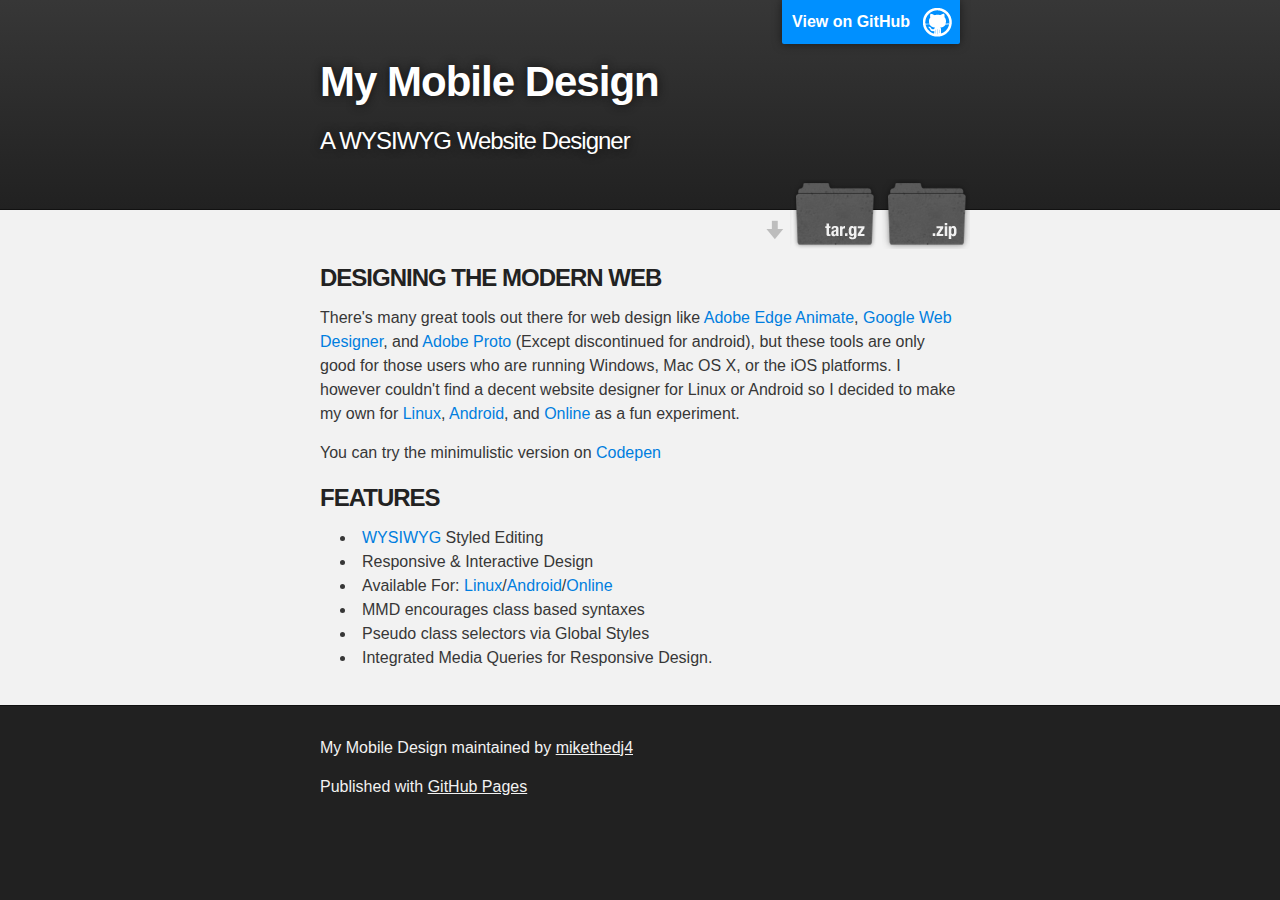
==== index.html @ 8efc7cfe "Create gh-pages branch via GitHub" ====
<!DOCTYPE html>
<html>

  <head>
    <meta charset='utf-8' />
    <meta http-equiv="X-UA-Compatible" content="chrome=1" />
    <meta name="description" content="My Mobile Design : A WYSIWYG Website Designer" />

    <link rel="stylesheet" type="text/css" media="screen" href="stylesheets/stylesheet.css">

    <title>My Mobile Design</title>
  </head>

  <body>

    <!-- HEADER -->
    <div id="header_wrap" class="outer">
        <header class="inner">
          <a id="forkme_banner" href="https://github.com/mikethedj4/mmd">View on GitHub</a>

          <h1 id="project_title">My Mobile Design</h1>
          <h2 id="project_tagline">A WYSIWYG Website Designer</h2>

            <section id="downloads">
              <a class="zip_download_link" href="https://github.com/mikethedj4/mmd/zipball/master">Download this project as a .zip file</a>
              <a class="tar_download_link" href="https://github.com/mikethedj4/mmd/tarball/master">Download this project as a tar.gz file</a>
            </section>
        </header>
    </div>

    <!-- MAIN CONTENT -->
    <div id="main_content_wrap" class="outer">
      <section id="main_content" class="inner">
        <h3>
<a name="designing-the-modern-web" class="anchor" href="#designing-the-modern-web"><span class="octicon octicon-link"></span></a>DESIGNING THE MODERN WEB</h3>

<p>There's many great tools out there for web design like <a href="http://html.adobe.com/edge/animate/">Adobe Edge Animate</a>, <a href="https://www.google.com/webdesigner/">Google Web Designer</a>, and <a href="http://www.freenew.net/android/adobe-proto/10004112.htm">Adobe Proto</a> (Except discontinued for android), but these tools are only good for those users who are running Windows, Mac OS X, or the iOS platforms. I however couldn't find a decent website designer for Linux or Android so I decided to make my own for <a href="http://sourceforge.net/projects/mmd/files/mmd-linux.tar.gz/download">Linux</a>, <a href="https://play.google.com/store/apps/details?id=com.michael.mmdesign">Android</a>, and <a href="http://mmd.sourceforge.net/app/">Online</a> as a fun experiment.</p>

<p>You can try the minimulistic version on <a href="http://codepen.io/mikethedj4/pen/gCsih">Codepen</a></p>

<h3>
<a name="features" class="anchor" href="#features"><span class="octicon octicon-link"></span></a>FEATURES</h3>

<ul>
<li>
<a href="http://en.wikipedia.org/wiki/Wysiwyg">WYSIWYG</a> Styled Editing</li>
<li>Responsive &amp; Interactive Design</li>
<li>Available For: <a href="http://sourceforge.net/projects/mmd/files/mmd-linux.tar.gz/download">Linux</a>/<a href="https://play.google.com/store/apps/details?id=com.michael.mmdesign">Android</a>/<a href="http://mmd.sourceforge.net/app/">Online</a>
</li>
<li>MMD encourages class based syntaxes</li>
<li>Pseudo class selectors via Global Styles</li>
<li>Integrated Media Queries for Responsive Design.</li>
</ul>
      </section>
    </div>

    <!-- FOOTER  -->
    <div id="footer_wrap" class="outer">
      <footer class="inner">
        <p class="copyright">My Mobile Design maintained by <a href="https://github.com/mikethedj4">mikethedj4</a></p>
        <p>Published with <a href="http://pages.github.com">GitHub Pages</a></p>
      </footer>
    </div>

    

  </body>
</html>
---- stylesheets/stylesheet.css ----
/*******************************************************************************
Slate Theme for GitHub Pages
by Jason Costello, @jsncostello
*******************************************************************************/

@import url(pygment_trac.css);

/*******************************************************************************
MeyerWeb Reset
*******************************************************************************/

html, body, div, span, applet, object, iframe,
h1, h2, h3, h4, h5, h6, p, blockquote, pre,
a, abbr, acronym, address, big, cite, code,
del, dfn, em, img, ins, kbd, q, s, samp,
small, strike, strong, sub, sup, tt, var,
b, u, i, center,
dl, dt, dd, ol, ul, li,
fieldset, form, label, legend,
table, caption, tbody, tfoot, thead, tr, th, td,
article, aside, canvas, details, embed,
figure, figcaption, footer, header, hgroup,
menu, nav, output, ruby, section, summary,
time, mark, audio, video {
  margin: 0;
  padding: 0;
  border: 0;
  font: inherit;
  vertical-align: baseline;
}

/* HTML5 display-role reset for older browsers */
article, aside, details, figcaption, figure,
footer, header, hgroup, menu, nav, section {
  display: block;
}

ol, ul {
  list-style: none;
}

table {
  border-collapse: collapse;
  border-spacing: 0;
}

/*******************************************************************************
Theme Styles
*******************************************************************************/

body {
  box-sizing: border-box;
  color:#373737;
  background: #212121;
  font-size: 16px;
  font-family: 'Myriad Pro', Calibri, Helvetica, Arial, sans-serif;
  line-height: 1.5;
  -webkit-font-smoothing: antialiased;
}

h1, h2, h3, h4, h5, h6 {
  margin: 10px 0;
  font-weight: 700;
  color:#222222;
  font-family: 'Lucida Grande', 'Calibri', Helvetica, Arial, sans-serif;
  letter-spacing: -1px;
}

h1 {
  font-size: 36px;
  font-weight: 700;
}

h2 {
  padding-bottom: 10px;
  font-size: 32px;
  background: url('../images/bg_hr.png') repeat-x bottom;
}

h3 {
  font-size: 24px;
}

h4 {
  font-size: 21px;
}

h5 {
  font-size: 18px;
}

h6 {
  font-size: 16px;
}

p {
  margin: 10px 0 15px 0;
}

footer p {
  color: #f2f2f2;
}

a {
  text-decoration: none;
  color: #007edf;
  text-shadow: none;

  transition: color 0.5s ease;
  transition: text-shadow 0.5s ease;
  -webkit-transition: color 0.5s ease;
  -webkit-transition: text-shadow 0.5s ease;
  -moz-transition: color 0.5s ease;
  -moz-transition: text-shadow 0.5s ease;
  -o-transition: color 0.5s ease;
  -o-transition: text-shadow 0.5s ease;
  -ms-transition: color 0.5s ease;
  -ms-transition: text-shadow 0.5s ease;
}

a:hover, a:focus {text-decoration: underline;}

footer a {
  color: #F2F2F2;
  text-decoration: underline;
}

em {
  font-style: italic;
}

strong {
  font-weight: bold;
}

img {
  position: relative;
  margin: 0 auto;
  max-width: 739px;
  padding: 5px;
  margin: 10px 0 10px 0;
  border: 1px solid #ebebeb;

  box-shadow: 0 0 5px #ebebeb;
  -webkit-box-shadow: 0 0 5px #ebebeb;
  -moz-box-shadow: 0 0 5px #ebebeb;
  -o-box-shadow: 0 0 5px #ebebeb;
  -ms-box-shadow: 0 0 5px #ebebeb;
}

p img {
  display: inline;
  margin: 0;
  padding: 0;
  vertical-align: middle;
  text-align: center;
  border: none;
}

pre, code {
  width: 100%;
  color: #222;
  background-color: #fff;

  font-family: Monaco, "Bitstream Vera Sans Mono", "Lucida Console", Terminal, monospace;
  font-size: 14px;

  border-radius: 2px;
  -moz-border-radius: 2px;
  -webkit-border-radius: 2px;
}

pre {
  width: 100%;
  padding: 10px;
  box-shadow: 0 0 10px rgba(0,0,0,.1);
  overflow: auto;
}

code {
  padding: 3px;
  margin: 0 3px;
  box-shadow: 0 0 10px rgba(0,0,0,.1);
}

pre code {
  display: block;
  box-shadow: none;
}

blockquote {
  color: #666;
  margin-bottom: 20px;
  padding: 0 0 0 20px;
  border-left: 3px solid #bbb;
}


ul, ol, dl {
  margin-bottom: 15px
}

ul {
  list-style: inside;
  padding-left: 20px;
}

ol {
  list-style: decimal inside;
  padding-left: 20px;
}

dl dt {
  font-weight: bold;
}

dl dd {
  padding-left: 20px;
  font-style: italic;
}

dl p {
  padding-left: 20px;
  font-style: italic;
}

hr {
  height: 1px;
  margin-bottom: 5px;
  border: none;
  background: url('../images/bg_hr.png') repeat-x center;
}

table {
  border: 1px solid #373737;
  margin-bottom: 20px;
  text-align: left;
 }

th {
  font-family: 'Lucida Grande', 'Helvetica Neue', Helvetica, Arial, sans-serif;
  padding: 10px;
  background: #373737;
  color: #fff;
 }

td {
  padding: 10px;
  border: 1px solid #373737;
 }

form {
  background: #f2f2f2;
  padding: 20px;
}

/*******************************************************************************
Full-Width Styles
*******************************************************************************/

.outer {
  width: 100%;
}

.inner {
  position: relative;
  max-width: 640px;
  padding: 20px 10px;
  margin: 0 auto;
}

#forkme_banner {
  display: block;
  position: absolute;
  top:0;
  right: 10px;
  z-index: 10;
  padding: 10px 50px 10px 10px;
  color: #fff;
  background: url('../images/blacktocat.png') #0090ff no-repeat 95% 50%;
  font-weight: 700;
  box-shadow: 0 0 10px rgba(0,0,0,.5);
  border-bottom-left-radius: 2px;
  border-bottom-right-radius: 2px;
}

#header_wrap {
  background: #212121;
  background: -moz-linear-gradient(top, #373737, #212121);
  background: -webkit-linear-gradient(top, #373737, #212121);
  background: -ms-linear-gradient(top, #373737, #212121);
  background: -o-linear-gradient(top, #373737, #212121);
  background: linear-gradient(top, #373737, #212121);
}

#header_wrap .inner {
  padding: 50px 10px 30px 10px;
}

#project_title {
  margin: 0;
  color: #fff;
  font-size: 42px;
  font-weight: 700;
  text-shadow: #111 0px 0px 10px;
}

#project_tagline {
  color: #fff;
  font-size: 24px;
  font-weight: 300;
  background: none;
  text-shadow: #111 0px 0px 10px;
}

#downloads {
  position: absolute;
  width: 210px;
  z-index: 10;
  bottom: -40px;
  right: 0;
  height: 70px;
  background: url('../images/icon_download.png') no-repeat 0% 90%;
}

.zip_download_link {
  display: block;
  float: right;
  width: 90px;
  height:70px;
  text-indent: -5000px;
  overflow: hidden;
  background: url(../images/sprite_download.png) no-repeat bottom left;
}

.tar_download_link {
  display: block;
  float: right;
  width: 90px;
  height:70px;
  text-indent: -5000px;
  overflow: hidden;
  background: url(../images/sprite_download.png) no-repeat bottom right;
  margin-left: 10px;
}

.zip_download_link:hover {
  background: url(../images/sprite_download.png) no-repeat top left;
}

.tar_download_link:hover {
  background: url(../images/sprite_download.png) no-repeat top right;
}

#main_content_wrap {
  background: #f2f2f2;
  border-top: 1px solid #111;
  border-bottom: 1px solid #111;
}

#main_content {
  padding-top: 40px;
}

#footer_wrap {
  background: #212121;
}



/*******************************************************************************
Small Device Styles
*******************************************************************************/

@media screen and (max-width: 480px) {
  body {
    font-size:14px;
  }

  #downloads {
    display: none;
  }

  .inner {
    min-width: 320px;
    max-width: 480px;
  }

  #project_title {
  font-size: 32px;
  }

  h1 {
    font-size: 28px;
  }

  h2 {
    font-size: 24px;
  }

  h3 {
    font-size: 21px;
  }

  h4 {
    font-size: 18px;
  }

  h5 {
    font-size: 14px;
  }

  h6 {
    font-size: 12px;
  }

  code, pre {
    min-width: 320px;
    max-width: 480px;
    font-size: 11px;
  }

}
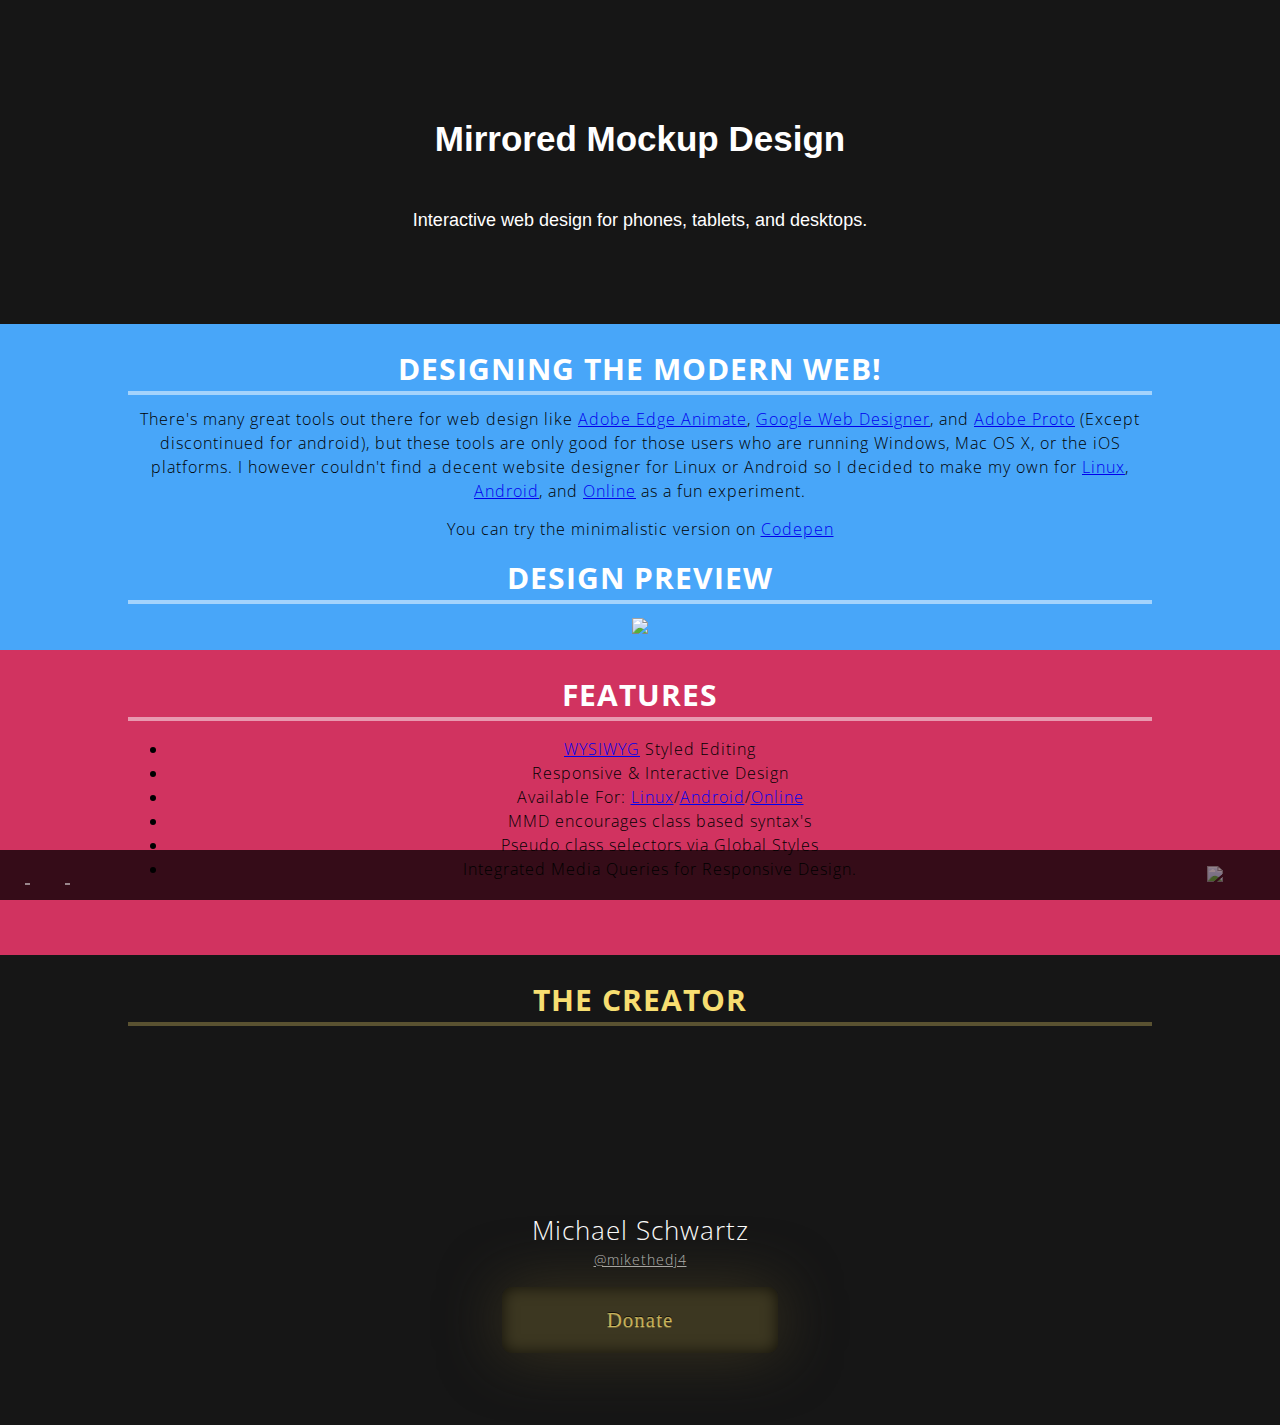
==== commit b1f97d3f: "Update index.html" ====
--- a/index.html
+++ b/index.html
@@ -1,68 +1,90 @@
 <!DOCTYPE html>
 <html>
-
-  <head>
-    <meta charset='utf-8' />
-    <meta http-equiv="X-UA-Compatible" content="chrome=1" />
-    <meta name="description" content="My Mobile Design : A WYSIWYG Website Designer" />
-
-    <link rel="stylesheet" type="text/css" media="screen" href="stylesheets/stylesheet.css">
-
-    <title>My Mobile Design</title>
-  </head>
-
-  <body>
-
-    <!-- HEADER -->
-    <div id="header_wrap" class="outer">
-        <header class="inner">
-          <a id="forkme_banner" href="https://github.com/mikethedj4/mmd">View on GitHub</a>
-
-          <h1 id="project_title">My Mobile Design</h1>
-          <h2 id="project_tagline">A WYSIWYG Website Designer</h2>
-
-            <section id="downloads">
-              <a class="zip_download_link" href="https://github.com/mikethedj4/mmd/zipball/master">Download this project as a .zip file</a>
-              <a class="tar_download_link" href="https://github.com/mikethedj4/mmd/tarball/master">Download this project as a tar.gz file</a>
-            </section>
-        </header>
+<head>
+<title>MMD: Mirrored Mockup Design</title>
+<meta charset='utf-8'>
+<meta name="Description" content="Easily design websites on the go. No coding necessary!">
+<meta name="Keywords" content="mobile, app, website, site, design, portable, mirrored, mirroring, mock-up, mockup, designer">
+<meta name="viewport" content="initial-scale=1.0">
+<meta http-equiv="X-UA-Compatible" content="IE=9" />
+<link rel="icon" type="image/vnd.microsoft.icon" href="favicon.ico">
+<link rel="SHORTCUT ICON" href="favicon.ico">
+<link rel="stylesheet" href="css/normalize.css">
+<link rel="stylesheet" href="css/style.css">
+<link href="http://fonts.googleapis.com/css?family=Open+Sans:400,600&subset=latin" rel="stylesheet" type="text/css">
+<link rel="stylesheet" href="css/lightbox.css" media="screen" />
+<script src="js/modernizr.custom.js"></script>
+<script src="js/jquery-1.10.2.min.js"></script>
+<script src="js/lightbox-2.6.min.js"></script>
+</head>
+<body>
+  <header class="heading-name">
+    <h1>Mirrored Mockup Design</h1>
+    Interactive web design for phones, tablets, and desktops.
+  </header>
+  
+  <div class="design-for">    
+    <h1>designing the modern web!</h1>
+    
+    There's many great tools out there for web design like <a href="http://html.adobe.com/edge/animate/" target="_blank">Adobe Edge Animate</a>, <a href="https://www.google.com/webdesigner/" target="_blank">Google Web Designer</a>, and <a href="http://www.freenew.net/android/adobe-proto/10004112.htm" target="_blank">Adobe Proto</a> (Except discontinued for android), but these tools are only good for those users who are running Windows, Mac OS X, or the iOS platforms. I however couldn't find a decent website designer for Linux or Android so I decided to make my own for <a href="http://sourceforge.net/projects/mmd/files/mmd-linux.tar.gz/download" target="_blank">Linux</a>, <a href="https://play.google.com/store/apps/details?id=com.michael.mmdesign" target="_blank">Android</a>, and <a href="app/">Online</a> as a fun experiment.
+    
+    <p>You can try the minimalistic version on <a href="http://codepen.io/mikethedj4/pen/gCsih" target="_blank">Codepen</a></p>
+    
+    <h1>Design Preview</h1>
+    <a href="app/"><img src="img/mmd.png"></a>
+  </div>
+  
+  <div class="features">
+    <h1>Features</h1>
+    
+    <ul>
+      <li><a href="http://en.wikipedia.org/wiki/Wysiwyg" target="_blank">WYSIWYG</a> Styled Editing</li>
+      <li>Responsive & Interactive Design</li>
+      <li>Available For: <a href="http://sourceforge.net/projects/mmd/files/mmd-linux.tar.gz/download" target="_blank">Linux</a>/<a href="https://play.google.com/store/apps/details?id=com.michael.mmdesign" target="_blank">Android</a>/<a href="app/">Online</a></li>
+      <li>MMD encourages class based syntax's</li>
+      <li>Pseudo class selectors via Global Styles</li>
+      <li>Integrated Media Queries for Responsive Design.</li>
+    </ul>
+    
+    <br /><br />
+  </div>
+  
+  <div class="team">
+    <h1>the creator</h1>
+    
+    <div class="michael">
+      <div class="name">Michael Schwartz</div>
+      <a href="http://twitter.com/mikethedj4">@mikethedj4</a>
     </div>
-
-    <!-- MAIN CONTENT -->
-    <div id="main_content_wrap" class="outer">
-      <section id="main_content" class="inner">
-        <h3>
-<a name="designing-the-modern-web" class="anchor" href="#designing-the-modern-web"><span class="octicon octicon-link"></span></a>DESIGNING THE MODERN WEB</h3>
-
-<p>There's many great tools out there for web design like <a href="http://html.adobe.com/edge/animate/">Adobe Edge Animate</a>, <a href="https://www.google.com/webdesigner/">Google Web Designer</a>, and <a href="http://www.freenew.net/android/adobe-proto/10004112.htm">Adobe Proto</a> (Except discontinued for android), but these tools are only good for those users who are running Windows, Mac OS X, or the iOS platforms. I however couldn't find a decent website designer for Linux or Android so I decided to make my own for <a href="http://sourceforge.net/projects/mmd/files/mmd-linux.tar.gz/download">Linux</a>, <a href="https://play.google.com/store/apps/details?id=com.michael.mmdesign">Android</a>, and <a href="http://mmd.sourceforge.net/app/">Online</a> as a fun experiment.</p>
-
-<p>You can try the minimulistic version on <a href="http://codepen.io/mikethedj4/pen/gCsih">Codepen</a></p>
-
-<h3>
-<a name="features" class="anchor" href="#features"><span class="octicon octicon-link"></span></a>FEATURES</h3>
-
-<ul>
-<li>
-<a href="http://en.wikipedia.org/wiki/Wysiwyg">WYSIWYG</a> Styled Editing</li>
-<li>Responsive &amp; Interactive Design</li>
-<li>Available For: <a href="http://sourceforge.net/projects/mmd/files/mmd-linux.tar.gz/download">Linux</a>/<a href="https://play.google.com/store/apps/details?id=com.michael.mmdesign">Android</a>/<a href="http://mmd.sourceforge.net/app/">Online</a>
-</li>
-<li>MMD encourages class based syntaxes</li>
-<li>Pseudo class selectors via Global Styles</li>
-<li>Integrated Media Queries for Responsive Design.</li>
-</ul>
-      </section>
+    
+    <br />
+    <p>
+      <a class="donate" href="https://www.paypal.com/cgi-bin/webscr?cmd=_s-xclick&hosted_button_id=BSYGA2RB5ZJCC" target="_blank">Donate</a>
+    </p>
+  </div>
+  
+  <div class="connect">
+    <div class="left">
+      <a href="https://www.facebook.com/pages/Mirrored-Mockup-Design/1428613460707260" class="entypo-facebook" title="Facebook" target="_blank">&nbsp;</a>
+      <a href="https://www.paypal.com/cgi-bin/webscr?cmd=_s-xclick&hosted_button_id=BSYGA2RB5ZJCC" class="entypo-paypal" title="Donate" target="_blank">&nbsp;</a>
     </div>
-
-    <!-- FOOTER  -->
-    <div id="footer_wrap" class="outer">
-      <footer class="inner">
-        <p class="copyright">My Mobile Design maintained by <a href="https://github.com/mikethedj4">mikethedj4</a></p>
-        <p>Published with <a href="http://pages.github.com">GitHub Pages</a></p>
-      </footer>
+    
+    <div class="right">
+      <a href="https://chrome.google.com/webstore/detail/ekndodkbcpninebdijaaambkbdglbalh/" target="_blank"><img class="chrome" src="img/chrome-bnw.svg"></a> <a href="https://github.com/mikethedj4/mmd" class="entypo-github" title="Fork me on Github" target="_blank"></a>
     </div>
-
+  </div>
     
-
-  </body>
+<script type="text/javascript">
+  $(function() {
+    $(window).on('load resize', function() {
+      if ($(window).width() < 600) {
+        $('.design-for h1:first-child').html("design the web!");
+      }
+      else {
+        $('.design-for h1:first-child').html("designing the modern web!");
+      };
+    });
+  });
+</script>
+</body>
 </html>
--- a/css/style.css
+++ b/css/style.css
@@ -0,0 +1,169 @@
+@import url("fonts.css");
+
+html, body {
+  padding: 0; margin: 0;
+  background: #161616;
+  font: 300 16px/1.5 'museo-sans', 'Open Sans', sans-serif;
+  color: #000;
+  text-align: center;
+}
+
+p { margin: 14px auto; }
+*, *:hover, *:active, *:focus, *:visited { outline:0; overflow: none; }
+
+/* Navigation */
+.nav * {
+    text-transform: uppercase;
+    font-size: 30px;
+    margin: 12px auto;
+}
+
+/* Website Heading */
+.heading-name {
+  text-align: center;
+  background-image: url(../bg.jpg);
+  color: rgb(255, 255, 255);
+  font-size: 18px;
+  font-family: arial;
+  padding: 5em 1em 5em;
+  background-attachment: fixed;
+  background-position: 50% 50%;
+}
+
+/* Section Headings */
+.heading-name h1 {
+    font-size: 35px;
+    font-weight: bold;    
+    padding:0 0 .5em 0;
+}
+
+.design-for h1, .features h1, .team h1, .connect a {
+    text-transform: uppercase;
+    font-size: 30px;
+    margin: 12px auto;
+}
+
+/* Design Section */
+.design-for {
+    background-color: #48a6f9;
+    padding: 10px 10%;
+    letter-spacing: 1px;
+}
+
+.design-for h1 {
+    color: #fff;
+    border-bottom: 4px solid rgba(255, 255, 255, 0.5);
+}
+
+/* Features Section */
+.features {
+    padding: 10px 10%;
+    letter-spacing: 1px;
+    background-color: #d13360;
+}
+
+.features h1 {
+    color: #fff;
+    border-bottom: 4px solid rgba(255, 255, 255, 0.5);
+}
+
+/* Team Section */
+.team {
+    padding: 10px 10% 75px 10%;
+    letter-spacing: 1px;
+    color: #fff;
+    font-size: 14px;
+}
+
+.team h1 {
+    color: #f7de71;
+    border-bottom: 4px solid rgba(247, 222, 113, 0.3);
+}
+
+.team a {
+    color: #ccc;
+    text-decoration: underline;
+}
+
+.michael {
+    background: url(../src/michael.png) no-repeat top center;
+}
+
+.name {
+    padding-top: 175px;
+    font-size: 26px;
+    font-weight: 300;
+    line-height: 1.38;
+    color: #fff;
+}
+
+.donate {
+  padding: 1em 5em;
+  font-size: 1.5em;
+  font-family: palatino;
+  color: rgba(247, 222, 113, 0.75)!important;
+  background: rgba(74, 67, 37, 0.75);
+  box-shadow: inset 0px 0px 16px rgba(0,0,0,0.7), 0px 0px 60px #38321f;
+  border-radius: 10px;
+  text-decoration: none!important;
+  text-shadow:
+    0px -1px 0px rgba(0,0,0,0.7),
+    0px 1px 0px rgba(247,222,113,0.3);
+}
+
+.donate:hover {
+  color: rgb(247, 222, 113)!important;
+  background: rgb(74, 67, 37);
+  box-shadow: inset 0px 0px 16px rgba(0,0,0,0.7), 0px 0px 60px rgb(74, 67, 37);
+  text-shadow:
+    0px -1px 0px rgba(0,0,0,0.7),
+    0px 1px 0px rgba(247,222,113,0.3);
+}
+
+.donate:active {
+  color: rgba(247, 222, 113, 0.5)!important;
+  background: rgba(74, 67, 37, 0.5);
+  box-shadow: inset 0px 0px 16px rgba(0,0,0,0.7), 0px 0px 60px #1c1a11;
+}
+
+/* Connect Section */
+.connect {
+    position: fixed;
+    bottom: 0; left: 0; right: 0;
+    height: auto;
+    background: rgba(0, 0, 0, 0.75);
+    color: #fff;
+    font-size: 20px;
+    padding: 10px;
+}
+
+.connect a {
+    color: #fff;
+    font-size: 20px;
+    margin: 15px;
+    opacity: 0.5;
+    -webkit-transition: all 300ms ease-out;
+    -moz-transition: all 300ms ease-out;
+    -ms-transition: all 300ms ease-out;
+    -o-transition: all 300ms ease-out;
+    transition: all 300ms ease-out;
+}
+
+.connect a:hover { opacity: 1; }
+
+.left {
+    float: left;
+    text-align: left!important;
+    width: 110px;
+}
+
+.right {
+    position: absolute; float: right;
+    top: 10px; bottom: 10px; left: 120px; right: 10px;
+    text-align: right!important;
+}
+
+.chrome {
+    display: inline-block;
+    width: 18px;
+}
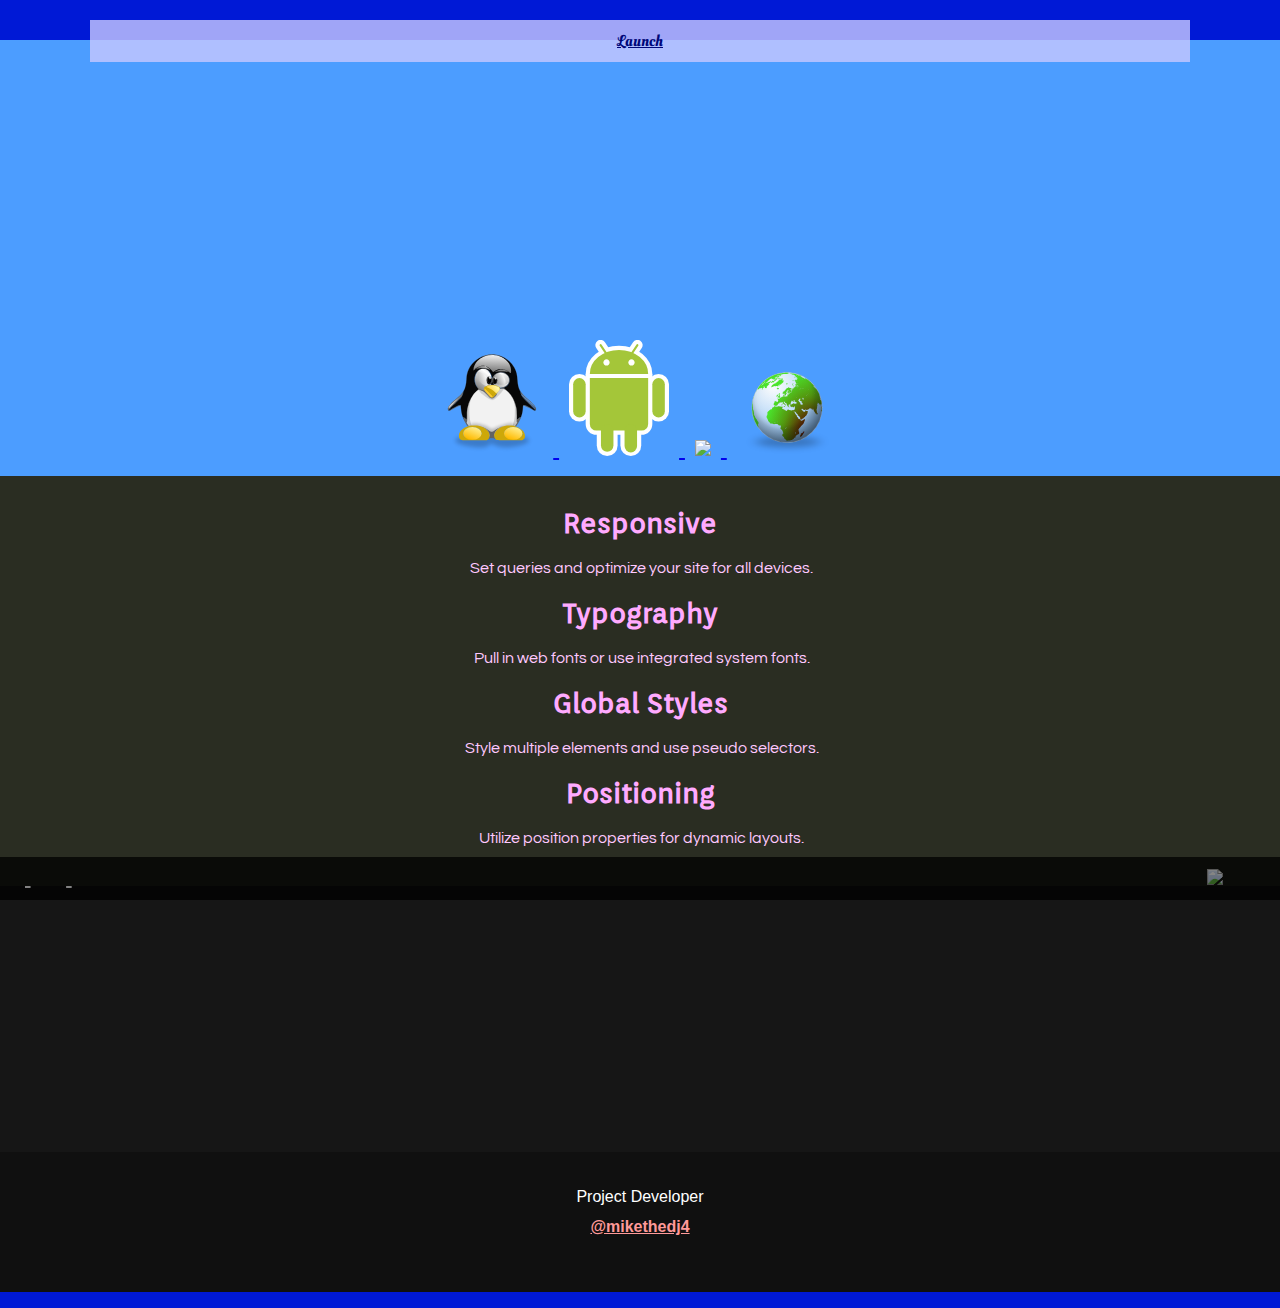
==== commit ed84f1ad: "Redesigned main layout" ====
--- a/index.html
+++ b/index.html
@@ -1,90 +1,105 @@
 <!DOCTYPE html>
 <html>
-<head>
-<title>MMD: Mirrored Mockup Design</title>
-<meta charset='utf-8'>
-<meta name="Description" content="Easily design websites on the go. No coding necessary!">
-<meta name="Keywords" content="mobile, app, website, site, design, portable, mirrored, mirroring, mock-up, mockup, designer">
-<meta name="viewport" content="initial-scale=1.0">
-<meta http-equiv="X-UA-Compatible" content="IE=9" />
-<link rel="icon" type="image/vnd.microsoft.icon" href="favicon.ico">
-<link rel="SHORTCUT ICON" href="favicon.ico">
-<link rel="stylesheet" href="css/normalize.css">
-<link rel="stylesheet" href="css/style.css">
-<link href="http://fonts.googleapis.com/css?family=Open+Sans:400,600&subset=latin" rel="stylesheet" type="text/css">
-<link rel="stylesheet" href="css/lightbox.css" media="screen" />
-<script src="js/modernizr.custom.js"></script>
-<script src="js/jquery-1.10.2.min.js"></script>
-<script src="js/lightbox-2.6.min.js"></script>
-</head>
-<body>
-  <header class="heading-name">
-    <h1>Mirrored Mockup Design</h1>
-    Interactive web design for phones, tablets, and desktops.
-  </header>
-  
-  <div class="design-for">    
-    <h1>designing the modern web!</h1>
-    
-    There's many great tools out there for web design like <a href="http://html.adobe.com/edge/animate/" target="_blank">Adobe Edge Animate</a>, <a href="https://www.google.com/webdesigner/" target="_blank">Google Web Designer</a>, and <a href="http://www.freenew.net/android/adobe-proto/10004112.htm" target="_blank">Adobe Proto</a> (Except discontinued for android), but these tools are only good for those users who are running Windows, Mac OS X, or the iOS platforms. I however couldn't find a decent website designer for Linux or Android so I decided to make my own for <a href="http://sourceforge.net/projects/mmd/files/mmd-linux.tar.gz/download" target="_blank">Linux</a>, <a href="https://play.google.com/store/apps/details?id=com.michael.mmdesign" target="_blank">Android</a>, and <a href="app/">Online</a> as a fun experiment.
-    
-    <p>You can try the minimalistic version on <a href="http://codepen.io/mikethedj4/pen/gCsih" target="_blank">Codepen</a></p>
-    
-    <h1>Design Preview</h1>
-    <a href="app/"><img src="img/mmd.png"></a>
-  </div>
-  
-  <div class="features">
-    <h1>Features</h1>
-    
-    <ul>
-      <li><a href="http://en.wikipedia.org/wiki/Wysiwyg" target="_blank">WYSIWYG</a> Styled Editing</li>
-      <li>Responsive & Interactive Design</li>
-      <li>Available For: <a href="http://sourceforge.net/projects/mmd/files/mmd-linux.tar.gz/download" target="_blank">Linux</a>/<a href="https://play.google.com/store/apps/details?id=com.michael.mmdesign" target="_blank">Android</a>/<a href="app/">Online</a></li>
-      <li>MMD encourages class based syntax's</li>
-      <li>Pseudo class selectors via Global Styles</li>
-      <li>Integrated Media Queries for Responsive Design.</li>
-    </ul>
-    
-    <br /><br />
-  </div>
-  
-  <div class="team">
-    <h1>the creator</h1>
-    
-    <div class="michael">
-      <div class="name">Michael Schwartz</div>
-      <a href="http://twitter.com/mikethedj4">@mikethedj4</a>
+  <head>
+    <title>Mirrored Mockup Design</title>
+    <meta charset="utf-8">
+    <meta name="Description" content="Easily design websites on the go. No coding necessary!">
+    <meta name="Keywords" content="mobile, app, website, site, design, portable, mirrored, mirroring, mock-up, mockup, designer">
+    <meta name="viewport" content="initial-scale=1.0">
+    <meta http-equiv="X-UA-Compatible" content="IE=9" />
+    <link rel="icon" type="image/vnd.microsoft.icon" href="favicon.ico">
+    <link rel="SHORTCUT ICON" href="favicon.ico">
+    <link rel="stylesheet" href="css/normalize.css">
+    <link rel="stylesheet" href="http://fonts.googleapis.com/css?family=Orienta:regular">
+    <link rel="stylesheet" href="http://fonts.googleapis.com/css?family=Questrial:regular">
+    <link rel="stylesheet" href="http://fonts.googleapis.com/css?family=Oleo+Script+Swash+Caps:regular,700">
+    <link rel="stylesheet" href="css/style.css">
+    <script type='text/javascript' src='js/jquery-1.10.2.min.js'>
+    </script>
+    <script type="text/javascript">
+      $(document).ready(function() {
+        var i = 0;
+        
+        function changeList() {
+	        $(".features ul li:gt(0)").hide();
+            var list = $('.features ul li');
+            list.eq(i).fadeIn(1000).delay(3000).fadeOut(1000, function() {
+              i++;
+              if(i % list.length == 0) {
+                i = 0;
+              }
+              changeList();
+            });
+        }
+        changeList();
+      });
+    </script>
+  </head>
+  <body>
+    <div class="box"></div>
+    <div class="bg download" align="center">
+      <a href="http://sourceforge.net/projects/mmd/files/mmd-linux.tar.gz/download" target="_blank">
+        <img src="img/linux.svg">
+      </a>
+      <a href="https://play.google.com/store/apps/details?id=com.michael.mmdesign" target="_blank">
+        <img src="img/android.svg">
+      </a>
+      <a href="https://chrome.google.com/webstore/detail/ekndodkbcpninebdijaaambkbdglbalh/" target="_blank">
+        <img src="img/chrome.svg">
+      </a>
+      <a href="http://mmd.sourceforge.net/app/" target="_blank">
+        <img src="img/globe.svg">
+      </a>
     </div>
-    
-    <br />
-    <p>
-      <a class="donate" href="https://www.paypal.com/cgi-bin/webscr?cmd=_s-xclick&hosted_button_id=BSYGA2RB5ZJCC" target="_blank">Donate</a>
-    </p>
-  </div>
-  
-  <div class="connect">
-    <div class="left">
-      <a href="https://www.facebook.com/pages/Mirrored-Mockup-Design/1428613460707260" class="entypo-facebook" title="Facebook" target="_blank">&nbsp;</a>
-      <a href="https://www.paypal.com/cgi-bin/webscr?cmd=_s-xclick&hosted_button_id=BSYGA2RB5ZJCC" class="entypo-paypal" title="Donate" target="_blank">&nbsp;</a>
+    <a href="app/" class="run" target="_blank">
+      Launch
+    </a>
+    <div class="features" align="center">
+      <ul>
+        <li>
+          <b>
+            Responsive
+          </b>
+          &nbsp;Set queries and optimize your site for all devices.
+          <br>
+        </li>
+        <li>
+          <b>
+            Typography
+          </b>
+          &nbsp;Pull in web fonts or use integrated system fonts.
+          <br>
+        </li>
+        <li>
+          <b>
+            Global Styles
+          </b>
+          &nbsp;Style multiple elements and use pseudo selectors.
+          <br>
+        </li>
+        <li>
+          <b>
+            Positioning
+          </b>
+          &nbsp;Utilize position properties for dynamic layouts.
+        </li>
+      </ul>
     </div>
-    
-    <div class="right">
-      <a href="https://chrome.google.com/webstore/detail/ekndodkbcpninebdijaaambkbdglbalh/" target="_blank"><img class="chrome" src="img/chrome-bnw.svg"></a> <a href="https://github.com/mikethedj4/mmd" class="entypo-github" title="Fork me on Github" target="_blank"></a>
+    <div class="author">
+      <p>
+        Project Developer<br />
+        <a href="http://twitter.com/mikethedj4">@mikethedj4</a>
+      </p>
     </div>
-  </div>
-    
-<script type="text/javascript">
-  $(function() {
-    $(window).on('load resize', function() {
-      if ($(window).width() < 600) {
-        $('.design-for h1:first-child').html("design the web!");
-      }
-      else {
-        $('.design-for h1:first-child').html("designing the modern web!");
-      };
-    });
-  });
-</script>
-</body>
+    <div class="connect">
+      <div class="left">
+        <a href="https://www.facebook.com/pages/Mirrored-Mockup-Design/1428613460707260" class="entypo-facebook" title="Facebook" target="_blank">&nbsp;</a>
+        <a href="https://www.paypal.com/cgi-bin/webscr?cmd=_s-xclick&hosted_button_id=BSYGA2RB5ZJCC" class="entypo-paypal" title="Donate" target="_blank">&nbsp;</a>
+      </div>
+      <div class="right">
+        <a href="https://chrome.google.com/webstore/detail/ekndodkbcpninebdijaaambkbdglbalh/" target="_blank"><img class="chrome" src="img/chrome-bnw.svg"></a>
+        <a href="https://github.com/mikethedj4/mmd" class="entypo-github" title="Fork me on Github" target="_blank"></a>
+      </div>
+    </div>
+  </body>
 </html>
--- a/css/style.css
+++ b/css/style.css
@@ -1,169 +1,164 @@
 @import url("fonts.css");
 
-html, body {
-  padding: 0; margin: 0;
-  background: #161616;
-  font: 300 16px/1.5 'museo-sans', 'Open Sans', sans-serif;
-  color: #000;
+.bg {
+  background-image: url(http://i58.tinypic.com/i3djxf.png);
+  background-size: 100% auto;
+  background-position: top center;
+  background-repeat: no-repeat;
+  margin-top: 40px;
+  padding-top: 300px;
+  padding-bottom: 15px;
+  background-color: rgb(76, 157, 255);
+  font-size: 21px;
+  font-family: arial;
+}
+.run {
+  position: absolute;
+  left: 90px;
+  top: 20px;
+  right: 90px;
+  padding: 10px 10px;
   text-align: center;
+  background-color: rgba(200, 200, 255, .8);
+  color: rgb(0, 8, 122);
+  font-family: "Oleo Script Swash Caps", latin;
+}
+.run:hover {
+  background-color: rgb(210, 210, 255);
+  color: rgb(0, 32, 122);
+}
+.features {
+  text-align: center;
+  background-color: rgb(42, 45, 34);
+  color: rgb(255, 200, 255);
+  padding-top: 10px;
+  padding-left: 0;
+  padding-right: 0;
+  padding-bottom: 40px;
+  font-family: 'Questrial', latin;
+}
+.author {
+  background-image: url(http://i60.tinypic.com/2eulsbb.jpg);
+  background-size: 100% auto;
+  background-position: center center;
+  background-repeat: no-repeat;
+  background-color: rgb(22, 22, 22);
+  padding-top: 250px;
+  text-align: center;
+  color: rgb(255, 255, 255);
+  line-height: 30px;
+}
+.connect {
+  position: fixed;
+  bottom: 0;
+  left: 0;
+  right: 0;
+  background: rgba(0, 0, 0, 0.75);
+  color: rgb(255, 255, 255);
+  font-size: 20px;
+  padding: 10px;
+}
+body {
+  margin: 0;
+  background-color: hsl(233, 100%, 42%);
+  font-size: 16px;
+  font-family: arial;
+}
+ul {
+  padding: 0;
+  margin: 0;
+  list-style: none;
+}
+.features b, .features strong {
+  margin: 20px 0;
+  font-size: 28px;
+  display: block;
+  font-family: "Orienta", latin;
+  color: rgb(255, 170, 255);
+}
+.download img {
+  width: 100px;
+  margin-right: 10px;
+  margin-left: 10px;
+}
+a, a:hover, a:active, a:focus {
+  outline: 0;
+}
+a {
+  -webkit-transition: all 300ms ease-out;
+     -moz-transition: all 300ms ease-out;
+      -ms-transition: all 300ms ease-out;
+       -o-transition: all 300ms ease-out;
+          transition: all 300ms ease-out;
+}
+.author p {
+  padding-top: 30px;
+  padding-left: 0;
+  padding-right: 0;
+  padding-bottom: 50px;
+  background-color: rgba(0, 0, 0, 0.25);
+}
+.author a {
+  color: rgb(255, 153, 153);
+  font-weight: bold;
+  text-decoration: underline;
+}
+.author a:hover {
+  color: rgb(255, 255, 255);
+}
+.connect a {
+  color: rgb(255, 255, 255);
+  font-size: 20px;
+  margin: 15px;
+  opacity: 0.5;
+}
+.connect a:hover {
+  opacity: 1;
+}
+.left {
+  float: left;
+  text-align: left;
+  width: 110px;
+}
+.right {
+  position: absolute;
+  float: right;
+  top: 10px;
+  bottom: 10px;
+  left: 120px;
+  right: 10px;
+  text-align: right;
+}
+.chrome {
+  display: inline-block;
+  width: 18px;
 }
 
-p { margin: 14px auto; }
-*, *:hover, *:active, *:focus, *:visited { outline:0; overflow: none; }
-
-/* Navigation */
-.nav * {
-    text-transform: uppercase;
-    font-size: 30px;
-    margin: 12px auto;
+@media all and (max-width:800px) {
+  .bg {
+    background-size: auto 500px;
+  }
+  .download img {
+    width: 12%;
+    margin-right: 10px;
+    margin-left: 10px;
+  }
 }
-
-/* Website Heading */
-.heading-name {
-  text-align: center;
-  background-image: url(../bg.jpg);
-  color: rgb(255, 255, 255);
-  font-size: 18px;
-  font-family: arial;
-  padding: 5em 1em 5em;
-  background-attachment: fixed;
-  background-position: 50% 50%;
+@media all and (max-width:600px) {
+  .author {
+    background-image: url(http://mmd.sourceforge.net/src/michael.png);
+    background-size: 250px 304px;
+    background-position: center center;
+    padding-top: 250px;
+    padding-bottom: 40px;
+    margin-bottom: 0;
+  }
+  .author p {
+    background-color: transparent;
+  }
+  .author a {
+    color: rgb(200, 200, 200);
+    font-weight: bold;
+    text-decoration: underline;
+  }
 }
-
-/* Section Headings */
-.heading-name h1 {
-    font-size: 35px;
-    font-weight: bold;    
-    padding:0 0 .5em 0;
-}
-
-.design-for h1, .features h1, .team h1, .connect a {
-    text-transform: uppercase;
-    font-size: 30px;
-    margin: 12px auto;
-}
-
-/* Design Section */
-.design-for {
-    background-color: #48a6f9;
-    padding: 10px 10%;
-    letter-spacing: 1px;
-}
-
-.design-for h1 {
-    color: #fff;
-    border-bottom: 4px solid rgba(255, 255, 255, 0.5);
-}
-
-/* Features Section */
-.features {
-    padding: 10px 10%;
-    letter-spacing: 1px;
-    background-color: #d13360;
-}
-
-.features h1 {
-    color: #fff;
-    border-bottom: 4px solid rgba(255, 255, 255, 0.5);
-}
-
-/* Team Section */
-.team {
-    padding: 10px 10% 75px 10%;
-    letter-spacing: 1px;
-    color: #fff;
-    font-size: 14px;
-}
-
-.team h1 {
-    color: #f7de71;
-    border-bottom: 4px solid rgba(247, 222, 113, 0.3);
-}
-
-.team a {
-    color: #ccc;
-    text-decoration: underline;
-}
-
-.michael {
-    background: url(../src/michael.png) no-repeat top center;
-}
-
-.name {
-    padding-top: 175px;
-    font-size: 26px;
-    font-weight: 300;
-    line-height: 1.38;
-    color: #fff;
-}
-
-.donate {
-  padding: 1em 5em;
-  font-size: 1.5em;
-  font-family: palatino;
-  color: rgba(247, 222, 113, 0.75)!important;
-  background: rgba(74, 67, 37, 0.75);
-  box-shadow: inset 0px 0px 16px rgba(0,0,0,0.7), 0px 0px 60px #38321f;
-  border-radius: 10px;
-  text-decoration: none!important;
-  text-shadow:
-    0px -1px 0px rgba(0,0,0,0.7),
-    0px 1px 0px rgba(247,222,113,0.3);
-}
-
-.donate:hover {
-  color: rgb(247, 222, 113)!important;
-  background: rgb(74, 67, 37);
-  box-shadow: inset 0px 0px 16px rgba(0,0,0,0.7), 0px 0px 60px rgb(74, 67, 37);
-  text-shadow:
-    0px -1px 0px rgba(0,0,0,0.7),
-    0px 1px 0px rgba(247,222,113,0.3);
-}
-
-.donate:active {
-  color: rgba(247, 222, 113, 0.5)!important;
-  background: rgba(74, 67, 37, 0.5);
-  box-shadow: inset 0px 0px 16px rgba(0,0,0,0.7), 0px 0px 60px #1c1a11;
-}
-
-/* Connect Section */
-.connect {
-    position: fixed;
-    bottom: 0; left: 0; right: 0;
-    height: auto;
-    background: rgba(0, 0, 0, 0.75);
-    color: #fff;
-    font-size: 20px;
-    padding: 10px;
-}
-
-.connect a {
-    color: #fff;
-    font-size: 20px;
-    margin: 15px;
-    opacity: 0.5;
-    -webkit-transition: all 300ms ease-out;
-    -moz-transition: all 300ms ease-out;
-    -ms-transition: all 300ms ease-out;
-    -o-transition: all 300ms ease-out;
-    transition: all 300ms ease-out;
-}
-
-.connect a:hover { opacity: 1; }
-
-.left {
-    float: left;
-    text-align: left!important;
-    width: 110px;
-}
-
-.right {
-    position: absolute; float: right;
-    top: 10px; bottom: 10px; left: 120px; right: 10px;
-    text-align: right!important;
-}
-
-.chrome {
-    display: inline-block;
-    width: 18px;
-}
